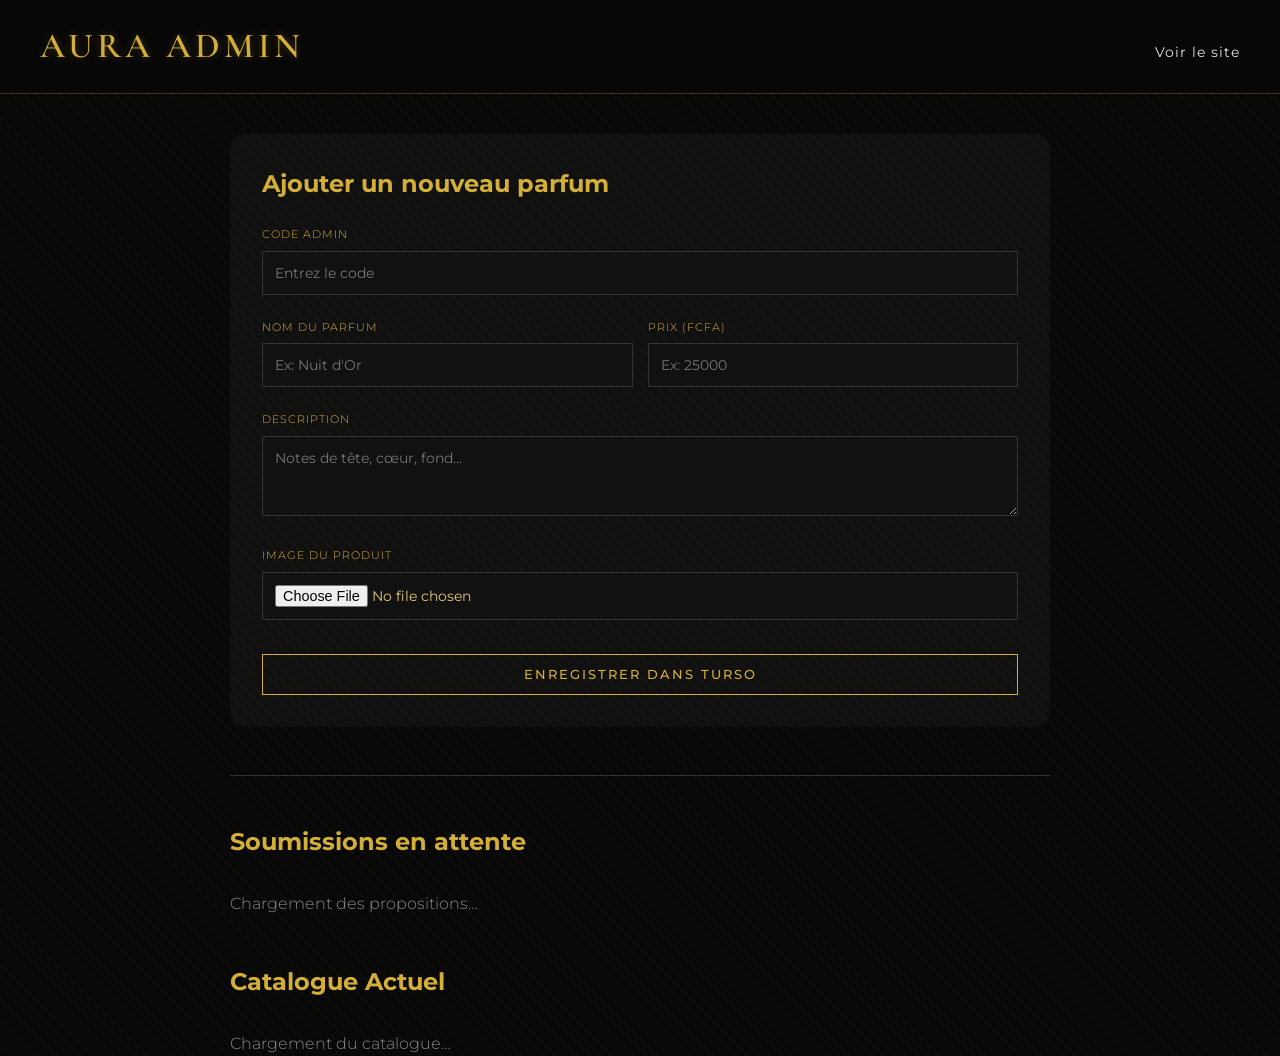
==== admin.html @ c9ed133d "Add files via upload" ====
<!DOCTYPE html>
<html lang="fr">
<head>
  <meta charset="UTF-8">
  <meta name="viewport" content="width=device-width, initial-scale=1.0">
  <title>AURA Admin – Gestion</title>
  <link rel="stylesheet" href="style.css">
  <style>
    .perfume-list { margin-top: 2rem; }
    .perfume-item {
      background: #111;
      border-left: 3px solid #d4af37;
      padding: 1rem;
      margin-bottom: 1rem;
      display: flex;
      justify-content: space-between;
      align-items: center;
      flex-wrap: wrap;
      gap: 1rem;
    }
    .perfume-info strong { color: #d4af37; font-size: 1.2rem; }
    .btn-delete  { background: #8b0000; border: none; color: white; padding: 0.5rem 1rem; border-radius: 8px; cursor: pointer; }
    .btn-approve { background: #1b4d3e; border: none; color: white; padding: 0.5rem 1rem; border-radius: 8px; cursor: pointer; }
    .upload-progress { display: none; margin-top: 0.5rem; height: 10px; background: #222; border-radius: 5px; overflow: hidden; }
    .progress-fill   { height: 100%; background: #d4af37; width: 0%; transition: width 0.3s; }
    .badge-pending   { font-size:0.75rem; background:#3a2800; color:#d4af37; padding:2px 8px; border-radius:4px; }
  </style>
</head>
<body>

<header>
  <div class="header-inner">
    <div class="logo">AURA ADMIN</div>
    <div class="nav-links">
      <a href="index.html">Voir le site</a>
    </div>
  </div>
</header>

<div class="container" style="padding-top: 40px; max-width: 900px;">

  <!-- ═══ AJOUTER UN PARFUM ════════════════════════════════════════════════ -->
  <section style="background: rgba(255,255,255,0.03); padding: 2rem; border-radius: 15px;">
    <h2 style="color:#d4af37; margin-bottom:1.5rem;">Ajouter un nouveau parfum</h2>

    <div class="form-group">
      <label>Code Admin</label>
      <input type="password" id="adminPwd" placeholder="Entrez le code">
    </div>

    <div style="display: grid; grid-template-columns: 1fr 1fr; gap: 15px;">
      <div class="form-group">
        <label>Nom du parfum</label>
        <input type="text" id="pName" placeholder="Ex: Nuit d'Or">
      </div>
      <div class="form-group">
        <label>Prix (FCFA)</label>
        <input type="number" id="pPrice" placeholder="Ex: 25000">
      </div>
    </div>

    <div class="form-group">
      <label>Description</label>
      <textarea id="pDesc" rows="3" placeholder="Notes de tête, cœur, fond..."></textarea>
    </div>

    <div class="form-group">
      <label>Image du produit</label>
      <input type="file" id="pImage" accept="image/*">
      <div class="upload-progress" id="uploadProgress">
        <div class="progress-fill" id="progressFill"></div>
      </div>
      <small id="uploadLabel" style="color:#888; font-size:0.75rem;"></small>
    </div>

    <button class="btn-gold" onclick="window.addPerfume()" style="width:100%; margin-top:10px;">
      Enregistrer dans Turso
    </button>
  </section>

  <hr style="border: 0; border-top: 1px solid #333; margin: 3rem 0;">

  <!-- ═══ SOUMISSIONS EN ATTENTE ══════════════════════════════════════════ -->
  <h2 style="color:#d4af37;">Soumissions en attente</h2>
  <div id="pendingList" class="perfume-list">
    <p style="color:#888;">Chargement des propositions…</p>
  </div>

  <!-- ═══ CATALOGUE COMPLET ═══════════════════════════════════════════════ -->
  <h2 style="color:#d4af37; margin-top:3rem;">Catalogue Actuel</h2>
  <div id="fullList" class="perfume-list">
    <p style="color:#888;">Chargement du catalogue…</p>
  </div>

</div>

<script type="module">
  import { uploadImage }  from './cloudinary-config.js';
  import { turso }        from './turso-config.js';

  // ── AJOUTER UN PARFUM ───────────────────────────────────────────────────
  window.addPerfume = async function () {
    const pwd = document.getElementById('adminPwd').value;
    if (pwd !== 'Carson2026') { alert("⚠️ Code incorrect"); return; }

    const name  = document.getElementById('pName').value.trim();
    const price = document.getElementById('pPrice').value;
    const desc  = document.getElementById('pDesc').value.trim();
    const file  = document.getElementById('pImage').files[0];

    if (!name || !price) { alert("Nom et prix requis"); return; }

    try {
      let imageUrl = null;

      if (file) {
        document.getElementById('uploadProgress').style.display = 'block';
        document.getElementById('uploadLabel').textContent = 'Upload Cloudinary…';

        imageUrl = await uploadImage(file, (pct) => {
          document.getElementById('progressFill').style.width = pct + '%';
          document.getElementById('uploadLabel').textContent  = `Upload… ${pct}%`;
        });

        document.getElementById('uploadLabel').textContent = '✅ Image uploadée !';
      }

      await turso.execute({
        sql:  "INSERT INTO perfumes (name, price, description, imageUrl, status) VALUES (?, ?, ?, ?, 'approved')",
        args: [name, parseInt(price), desc, imageUrl]
      });

      alert("✨ Parfum ajouté au catalogue !");
      location.reload();

    } catch (err) {
      alert("Erreur : " + err.message);
      console.error(err);
    }
  };

  // ── CHARGER LES DONNÉES ─────────────────────────────────────────────────
  async function loadData() {
    try {
      // 1. Soumissions clients (pending)
      const resSub = await turso.execute(
        "SELECT * FROM submissions WHERE status = 'pending' ORDER BY id DESC"
      );
      const pendingDiv = document.getElementById('pendingList');

      if (resSub.rows.length === 0) {
        pendingDiv.innerHTML = '<p style="color:#888;">Aucune proposition en attente.</p>';
      } else {
        pendingDiv.innerHTML = '';
        resSub.rows.forEach(s => {
          const thumb = s.imageUrl
            ? `<img src="${s.imageUrl}" style="width:60px;height:60px;object-fit:cover;border-radius:4px;">`
            : '';
          pendingDiv.innerHTML += `
            <div class="perfume-item">
              <div style="display:flex;gap:12px;align-items:center;">
                ${thumb}
                <div class="perfume-info">
                  <strong>${escHtml(s.name)}</strong>
                  <span class="badge-pending">en attente</span><br>
                  ${Number(s.price).toLocaleString()} FCFA<br>
                  <small style="color:#888;">Par : ${escHtml(s.submitter_name || 'Anonyme')}</small>
                </div>
              </div>
              <div style="display:flex;gap:8px;">
                <button class="btn-approve" onclick="window._admin.approve(${s.id})">✔ Approuver</button>
                <button class="btn-delete"  onclick="window._admin.reject(${s.id})">✖ Refuser</button>
              </div>
            </div>`;
        });
      }

      // 2. Catalogue approuvé
      const resFull = await turso.execute(
        "SELECT * FROM perfumes WHERE status = 'approved' ORDER BY id DESC"
      );
      const fullDiv = document.getElementById('fullList');

      if (resFull.rows.length === 0) {
        fullDiv.innerHTML = '<p style="color:#888;">Catalogue vide.</p>';
      } else {
        fullDiv.innerHTML = '';
        resFull.rows.forEach(p => {
          const thumb = p.imageUrl
            ? `<img src="${p.imageUrl}" style="width:60px;height:60px;object-fit:cover;border-radius:4px;">`
            : '';
          fullDiv.innerHTML += `
            <div class="perfume-item">
              <div style="display:flex;gap:12px;align-items:center;">
                ${thumb}
                <div class="perfume-info">
                  <strong>${escHtml(p.name)}</strong><br>
                  ${Number(p.price).toLocaleString()} FCFA
                </div>
              </div>
              <button class="btn-delete" onclick="window._admin.deletePerfume(${p.id})">Supprimer</button>
            </div>`;
        });
      }

    } catch (err) {
      console.error("Erreur chargement :", err);
      document.getElementById('pendingList').innerHTML =
        `<p style="color:#e55;">Erreur Turso : ${err.message}</p>`;
    }
  }

  // ── ACTIONS ADMIN ───────────────────────────────────────────────────────
  window._admin = {

    deletePerfume: async (id) => {
      if (!confirm("Supprimer définitivement ce parfum ?")) return;
      await turso.execute({ sql: "DELETE FROM perfumes WHERE id = ?", args: [id] });
      loadData();
    },

    approve: async (id) => {
      try {
        const rs = await turso.execute({ sql: "SELECT * FROM submissions WHERE id = ?", args: [id] });
        const s  = rs.rows[0];
        if (!s) { alert("Soumission introuvable."); return; }

        await turso.execute({
          sql:  "INSERT INTO perfumes (name, price, description, imageUrl, status) VALUES (?, ?, ?, ?, 'approved')",
          args: [s.name, s.price, s.description, s.imageUrl]
        });
        await turso.execute({ sql: "DELETE FROM submissions WHERE id = ?", args: [id] });

        alert("✅ Parfum approuvé et ajouté au catalogue !");
        loadData();
      } catch (err) { alert("Erreur : " + err.message); }
    },

    reject: async (id) => {
      if (!confirm("Refuser et supprimer cette proposition ?")) return;
      await turso.execute({ sql: "DELETE FROM submissions WHERE id = ?", args: [id] });
      loadData();
    }
  };

  // Échapper le HTML pour éviter les injections XSS
  function escHtml(str) {
    if (!str) return '';
    return str.replace(/[&<>"']/g, m =>
      ({ '&':'&amp;','<':'&lt;','>':'&gt;','"':'&quot;',"'":'&#39;' })[m]
    );
  }

  loadData();
</script>

</body>
</html>
---- style.css ----
@import url('https://fonts.googleapis.com/css2?family=Cormorant+Garamond:wght@300;400;500;600;700&family=Montserrat:wght@300;400;500;600&display=swap');

* {
  margin: 0;
  padding: 0;
  box-sizing: border-box;
}

body {
  background-color: #080808;
  background-image: repeating-linear-gradient(45deg, rgba(212, 175, 55, 0.02) 0px, rgba(212, 175, 55, 0.02) 2px, transparent 2px, transparent 8px);
  color: #ececec;
  font-family: 'Montserrat', sans-serif;
  font-weight: 300;
  line-height: 1.5;
}

.container {
  max-width: 1400px;
  margin: 0 auto;
  padding: 0 40px;
}

/* HEADER TRANSPARENT CHIC */
header {
  position: sticky;
  top: 0;
  background: rgba(8, 8, 8, 0.85);
  backdrop-filter: blur(10px);
  z-index: 200;
  border-bottom: 1px solid rgba(212, 175, 55, 0.3);
  padding: 20px 0;
}

.header-inner {
  max-width: 1400px;
  margin: 0 auto;
  display: flex;
  justify-content: space-between;
  align-items: baseline;
  padding: 0 40px;
}

.logo {
  font-family: 'Cormorant Garamond', serif;
  font-size: 2.2rem;
  font-weight: 600;
  letter-spacing: 4px;
  color: #d4af37;
  text-shadow: 0 0 8px rgba(212, 175, 55, 0.3);
}

.nav-links {
  display: flex;
  gap: 2.5rem;
}

.nav-links a {
  color: #e0e0e0;
  text-decoration: none;
  font-size: 0.9rem;
  font-weight: 400;
  letter-spacing: 1px;
  transition: 0.3s;
  position: relative;
}

.nav-links a:hover {
  color: #d4af37;
}

/* BOUTONS DORES MINIMALISTES */
.btn-gold {
  background: transparent;
  border: 1.5px solid #d4af37;
  color: #d4af37;
  padding: 12px 28px;
  font-size: 0.8rem;
  font-weight: 500;
  letter-spacing: 2px;
  cursor: pointer;
  transition: all 0.4s ease;
  text-transform: uppercase;
  font-family: 'Montserrat', sans-serif;
}

.btn-gold:hover {
  background: #d4af37;
  color: #080808;
  box-shadow: 0 0 15px rgba(212, 175, 55, 0.6);
}

.btn-outline {
  background: transparent;
  border: 1px solid #d4af37;
  color: #d4af37;
  padding: 6px 14px;
  font-size: 0.7rem;
  cursor: pointer;
  transition: 0.3s;
  border-radius: 0;
}

.btn-outline:hover {
  background: #d4af37;
  color: black;
}

/* BANNIÈRE PRINCIPALE */
.hero {
  text-align: center;
  padding: 100px 20px 80px;
  border-bottom: 1px solid rgba(212, 175, 55, 0.2);
  margin-bottom: 40px;
}

.hero h1 {
  font-family: 'Cormorant Garamond', serif;
  font-size: 5rem;
  font-weight: 500;
  color: #d4af37;
  letter-spacing: 8px;
  margin-bottom: 20px;
}

.hero p {
  font-size: 1rem;
  letter-spacing: 3px;
  color: #aaa;
}

/* GRILLE PARFUMS – CARTES MINIMALISTES */
.perfume-grid {
  display: grid;
  grid-template-columns: repeat(auto-fill, minmax(320px, 1fr));
  gap: 50px;
  margin: 60px 0;
}

.perfume-card {
  background: #0f0f0f;
  border: none;
  transition: transform 0.4s ease, box-shadow 0.4s;
  cursor: pointer;
}

.perfume-card:hover {
  transform: translateY(-8px);
  box-shadow: 0 20px 35px -15px rgba(0,0,0,0.8);
}

.perfume-card img {
  width: 100%;
  height: 380px;
  object-fit: cover;
  filter: grayscale(10%);
  transition: filter 0.4s;
}

.perfume-card:hover img {
  filter: grayscale(0%);
}

.perfume-info {
  padding: 25px 20px 30px;
  text-align: center;
  border-top: 1px solid rgba(212, 175, 55, 0.3);
}

.perfume-name {
  font-family: 'Cormorant Garamond', serif;
  font-size: 1.8rem;
  font-weight: 500;
  color: #d4af37;
  margin-bottom: 8px;
}

.perfume-price {
  font-size: 1.2rem;
  font-weight: 400;
  margin: 12px 0;
  color: #fff;
  letter-spacing: 1px;
}

.perfume-desc {
  font-size: 0.8rem;
  color: #aaa;
  margin-bottom: 20px;
}

.btn-add {
  background: transparent;
  border: 1px solid #d4af37;
  color: #d4af37;
  padding: 8px 20px;
  font-size: 0.7rem;
  letter-spacing: 1px;
  cursor: pointer;
  transition: 0.3s;
  width: 100%;
  text-transform: uppercase;
}

.btn-add:hover {
  background: #d4af37;
  color: #080808;
}

/* PANIER LATERAL – LUXE SOBRE */
.cart-sidebar {
  position: fixed;
  top: 0;
  right: 0;
  width: 380px;
  height: 100vh;
  background: #0a0a0a;
  border-left: 1px solid #d4af37;
  padding: 30px 25px;
  transform: translateX(100%);
  transition: transform 0.3s cubic-bezier(0.2, 0.9, 0.4, 1.1);
  z-index: 1000;
  overflow-y: auto;
  box-shadow: -10px 0 40px rgba(0,0,0,0.7);
}

.cart-sidebar.open {
  transform: translateX(0);
}

.cart-header {
  display: flex;
  justify-content: space-between;
  align-items: center;
  font-family: 'Cormorant Garamond', serif;
  font-size: 1.6rem;
  border-bottom: 1px solid #d4af37;
  padding-bottom: 15px;
  margin-bottom: 25px;
}

.cart-item {
  display: flex;
  justify-content: space-between;
  margin-bottom: 15px;
  padding-bottom: 10px;
  border-bottom: 1px dashed #333;
  font-size: 0.9rem;
}

.cart-total {
  margin-top: 25px;
  padding-top: 15px;
  border-top: 2px solid #d4af37;
  font-size: 1.2rem;
  text-align: right;
  font-weight: 500;
}

/* FORMULAIRES ÉPURÉS */
.form-group {
  margin-bottom: 1.5rem;
}

input, textarea, select {
  width: 100%;
  padding: 12px;
  background: #111;
  border: 1px solid #333;
  color: #e0c87c;
  font-family: 'Montserrat', sans-serif;
  font-size: 0.9rem;
  transition: 0.3s;
}

input:focus, textarea:focus {
  border-color: #d4af37;
  outline: none;
}

label {
  display: block;
  margin-bottom: 8px;
  color: #d4af37;
  font-size: 0.7rem;
  letter-spacing: 1px;
  text-transform: uppercase;
}

/* BOUTON FIXE PANIER */
#cartFloatingBtn {
  position: fixed;
  bottom: 30px;
  right: 30px;
  background: #d4af37;
  color: #080808;
  border: none;
  border-radius: 50px;
  padding: 14px 28px;
  font-weight: bold;
  z-index: 99;
  box-shadow: 0 4px 15px rgba(0,0,0,0.5);
  transition: 0.2s;
}

#cartFloatingBtn:hover {
  background: #e6c27a;
  transform: scale(1.02);
}

/* RESPONSIVE */
@media (max-width: 768px) {
  .container {
    padding: 0 20px;
  }
  .hero h1 {
    font-size: 2.5rem;
    letter-spacing: 4px;
  }
  .perfume-card img {
    height: 280px;
  }
  .cart-sidebar {
    width: 100%;
  }
  .header-inner {
    flex-direction: column;
    gap: 15px;
    text-align: center;
  }
}
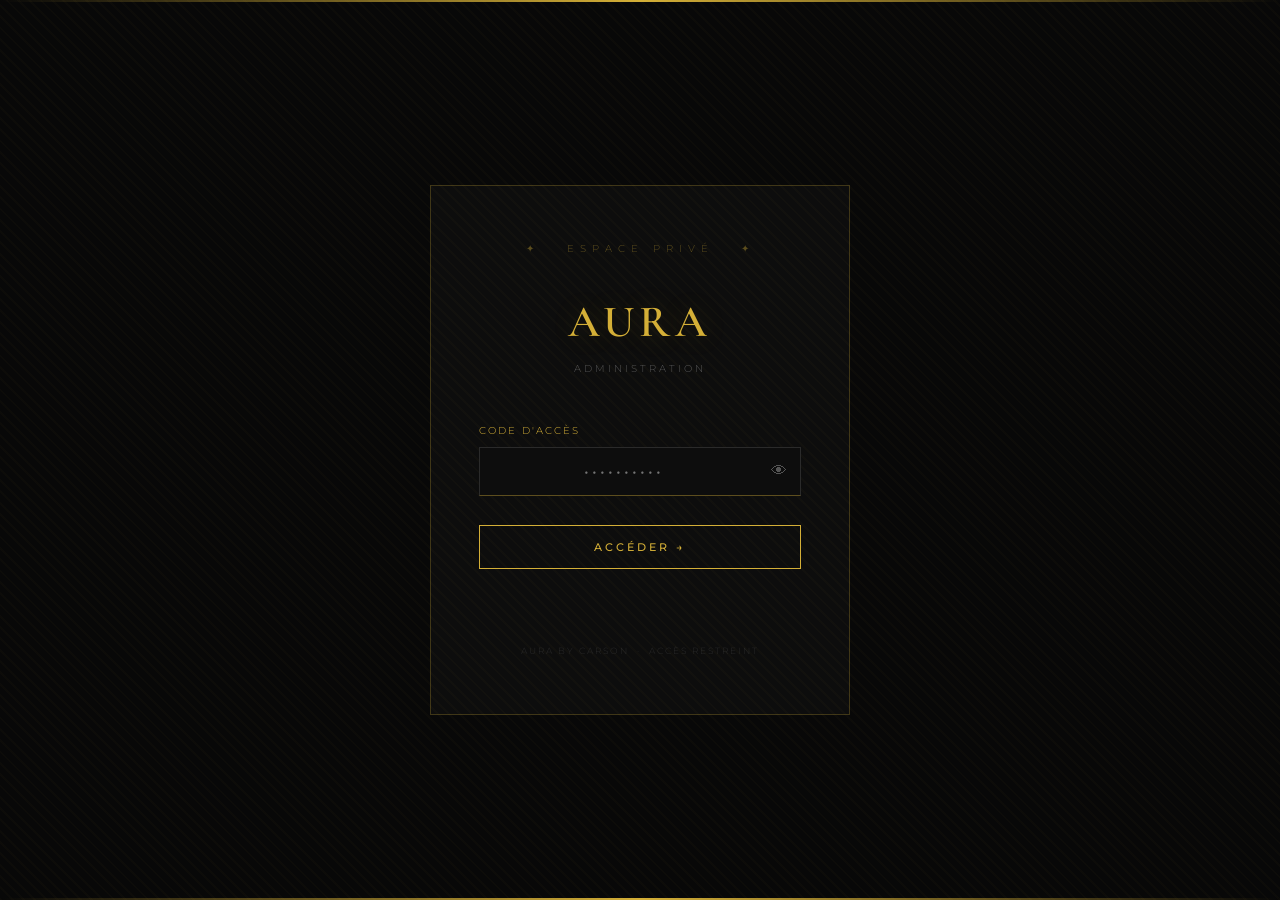
==== commit 5beb757f: "Add files via upload" ====
--- a/admin.html
+++ b/admin.html
@@ -3,9 +3,209 @@
 <head>
   <meta charset="UTF-8">
   <meta name="viewport" content="width=device-width, initial-scale=1.0">
-  <title>AURA Admin – Gestion</title>
+  <title>AURA Admin – Accès Privé</title>
   <link rel="stylesheet" href="style.css">
   <style>
+    /* ═══ ÉCRAN DE CONNEXION ══════════════════════════════════════════════ */
+    #loginGate {
+      position: fixed;
+      inset: 0;
+      background: #080808;
+      background-image: repeating-linear-gradient(45deg, rgba(212,175,55,0.025) 0px, rgba(212,175,55,0.025) 2px, transparent 2px, transparent 8px);
+      z-index: 9999;
+      display: flex;
+      align-items: center;
+      justify-content: center;
+      flex-direction: column;
+      gap: 0;
+      /* Animation d'entrée */
+      animation: fadeInGate 0.6s ease both;
+    }
+
+    @keyframes fadeInGate {
+      from { opacity: 0; }
+      to   { opacity: 1; }
+    }
+
+    /* Décor doré en haut et en bas */
+    #loginGate::before,
+    #loginGate::after {
+      content: '';
+      position: fixed;
+      left: 0; right: 0;
+      height: 2px;
+      background: linear-gradient(90deg, transparent, #d4af37, transparent);
+    }
+    #loginGate::before { top: 0; }
+    #loginGate::after  { bottom: 0; }
+
+    .login-box {
+      width: 100%;
+      max-width: 420px;
+      padding: 3.5rem 3rem;
+      background: rgba(255,255,255,0.02);
+      border: 1px solid rgba(212,175,55,0.25);
+      text-align: center;
+      animation: slideUp 0.7s cubic-bezier(0.16,1,0.3,1) both;
+    }
+
+    @keyframes slideUp {
+      from { opacity: 0; transform: translateY(30px); }
+      to   { opacity: 1; transform: translateY(0); }
+    }
+
+    .login-ornament {
+      font-size: 0.6rem;
+      letter-spacing: 6px;
+      color: rgba(212,175,55,0.4);
+      margin-bottom: 2rem;
+      text-transform: uppercase;
+    }
+
+    .login-logo {
+      font-family: 'Cormorant Garamond', serif;
+      font-size: 2.8rem;
+      font-weight: 600;
+      color: #d4af37;
+      letter-spacing: 5px;
+      text-shadow: 0 0 30px rgba(212,175,55,0.2);
+      margin-bottom: 0.3rem;
+    }
+
+    .login-subtitle {
+      font-size: 0.65rem;
+      letter-spacing: 3px;
+      color: #555;
+      text-transform: uppercase;
+      margin-bottom: 3rem;
+    }
+
+    .login-label {
+      font-size: 0.6rem;
+      letter-spacing: 2px;
+      color: #d4af37;
+      text-transform: uppercase;
+      text-align: left;
+      display: block;
+      margin-bottom: 8px;
+    }
+
+    .login-input-wrap {
+      position: relative;
+      margin-bottom: 1.8rem;
+    }
+
+    #gatePassword {
+      width: 100%;
+      padding: 14px 48px 14px 16px;
+      background: #0d0d0d;
+      border: 1px solid #2a2a2a;
+      border-bottom-color: rgba(212,175,55,0.4);
+      color: #e0c87c;
+      font-family: 'Montserrat', sans-serif;
+      font-size: 1rem;
+      letter-spacing: 3px;
+      text-align: center;
+      transition: border-color 0.3s, box-shadow 0.3s;
+      outline: none;
+    }
+
+    #gatePassword:focus {
+      border-color: rgba(212,175,55,0.6);
+      box-shadow: 0 4px 20px -5px rgba(212,175,55,0.15);
+    }
+
+    /* Icône œil pour afficher/masquer */
+    #toggleEye {
+      position: absolute;
+      right: 14px;
+      top: 50%;
+      transform: translateY(-50%);
+      background: none;
+      border: none;
+      cursor: pointer;
+      color: #555;
+      font-size: 1rem;
+      padding: 0;
+      line-height: 1;
+      transition: color 0.2s;
+    }
+    #toggleEye:hover { color: #d4af37; }
+
+    #loginBtn {
+      width: 100%;
+      padding: 14px;
+      background: transparent;
+      border: 1.5px solid #d4af37;
+      color: #d4af37;
+      font-family: 'Montserrat', sans-serif;
+      font-size: 0.7rem;
+      font-weight: 500;
+      letter-spacing: 3px;
+      text-transform: uppercase;
+      cursor: pointer;
+      transition: all 0.35s ease;
+      position: relative;
+      overflow: hidden;
+    }
+
+    #loginBtn::before {
+      content: '';
+      position: absolute;
+      inset: 0;
+      background: #d4af37;
+      transform: scaleX(0);
+      transform-origin: left;
+      transition: transform 0.35s ease;
+      z-index: 0;
+    }
+
+    #loginBtn:hover::before { transform: scaleX(1); }
+    #loginBtn:hover { color: #080808; }
+    #loginBtn span { position: relative; z-index: 1; }
+
+    /* Shake + message d'erreur */
+    @keyframes shake {
+      0%,100% { transform: translateX(0); }
+      20%,60%  { transform: translateX(-8px); }
+      40%,80%  { transform: translateX(8px); }
+    }
+
+    .shake { animation: shake 0.4s ease; }
+
+    #loginError {
+      margin-top: 1.2rem;
+      font-size: 0.7rem;
+      letter-spacing: 1px;
+      color: #c0392b;
+      min-height: 1.2em;
+      opacity: 0;
+      transition: opacity 0.3s;
+    }
+    #loginError.visible { opacity: 1; }
+
+    .login-footer {
+      margin-top: 2.5rem;
+      font-size: 0.55rem;
+      letter-spacing: 2px;
+      color: #2a2a2a;
+      text-transform: uppercase;
+    }
+
+    /* ═══ CONTENU ADMIN CACHÉ AU DÉPART ══════════════════════════════════ */
+    #adminContent { display: none; }
+
+    /* Animation de déverrouillage */
+    @keyframes unlockFadeIn {
+      from { opacity: 0; transform: translateY(12px); }
+      to   { opacity: 1; transform: translateY(0); }
+    }
+    #adminContent.visible {
+      display: block;
+      animation: unlockFadeIn 0.5s ease both;
+    }
+
+    /* ═══ RESTE DU STYLE ADMIN ════════════════════════════════════════════ */
     .perfume-list { margin-top: 2rem; }
     .perfume-item {
       background: #111;
@@ -24,85 +224,209 @@
     .upload-progress { display: none; margin-top: 0.5rem; height: 10px; background: #222; border-radius: 5px; overflow: hidden; }
     .progress-fill   { height: 100%; background: #d4af37; width: 0%; transition: width 0.3s; }
     .badge-pending   { font-size:0.75rem; background:#3a2800; color:#d4af37; padding:2px 8px; border-radius:4px; }
+
+    /* Badge session active dans le header admin */
+    .session-badge {
+      font-size: 0.6rem;
+      letter-spacing: 1px;
+      background: rgba(212,175,55,0.1);
+      border: 1px solid rgba(212,175,55,0.3);
+      color: #d4af37;
+      padding: 4px 10px;
+      border-radius: 0;
+      cursor: pointer;
+      transition: 0.2s;
+    }
+    .session-badge:hover { background: rgba(139,0,0,0.2); border-color: #8b0000; color: #e55; }
   </style>
 </head>
 <body>
 
-<header>
-  <div class="header-inner">
-    <div class="logo">AURA ADMIN</div>
-    <div class="nav-links">
-      <a href="index.html">Voir le site</a>
+<!-- ═══════════════════════════════════════════════════════════════════════
+     ÉCRAN DE CONNEXION (s'affiche en premier, bloque tout l'admin)
+     ════════════════════════════════════════════════════════════════════ -->
+<div id="loginGate">
+  <div class="login-box">
+
+    <div class="login-ornament">✦ &nbsp; Espace Privé &nbsp; ✦</div>
+    <div class="login-logo">AURA</div>
+    <div class="login-subtitle">Administration</div>
+
+    <label class="login-label" for="gatePassword">Code d'accès</label>
+    <div class="login-input-wrap">
+      <input type="password" id="gatePassword" placeholder="••••••••••"
+             autocomplete="current-password" spellcheck="false">
+      <button id="toggleEye" type="button" title="Afficher / masquer" aria-label="Afficher le mot de passe">👁</button>
     </div>
+
+    <button id="loginBtn" type="button"><span>Accéder →</span></button>
+
+    <div id="loginError">Code incorrect — accès refusé</div>
+
+    <div class="login-footer">AURA BY CARSON &nbsp;·&nbsp; Accès restreint</div>
   </div>
-</header>
-
-<div class="container" style="padding-top: 40px; max-width: 900px;">
-
-  <!-- ═══ AJOUTER UN PARFUM ════════════════════════════════════════════════ -->
-  <section style="background: rgba(255,255,255,0.03); padding: 2rem; border-radius: 15px;">
-    <h2 style="color:#d4af37; margin-bottom:1.5rem;">Ajouter un nouveau parfum</h2>
-
-    <div class="form-group">
-      <label>Code Admin</label>
-      <input type="password" id="adminPwd" placeholder="Entrez le code">
-    </div>
-
-    <div style="display: grid; grid-template-columns: 1fr 1fr; gap: 15px;">
-      <div class="form-group">
-        <label>Nom du parfum</label>
-        <input type="text" id="pName" placeholder="Ex: Nuit d'Or">
-      </div>
-      <div class="form-group">
-        <label>Prix (FCFA)</label>
-        <input type="number" id="pPrice" placeholder="Ex: 25000">
+</div>
+
+
+<!-- ═══════════════════════════════════════════════════════════════════════
+     CONTENU ADMIN (masqué tant que non authentifié)
+     ════════════════════════════════════════════════════════════════════ -->
+<div id="adminContent">
+
+  <header>
+    <div class="header-inner">
+      <div class="logo">AURA ADMIN</div>
+      <div class="nav-links" style="display:flex; align-items:center; gap:2rem;">
+        <a href="index.html">Voir le site</a>
+        <button class="session-badge" onclick="window._gate.logout()" title="Déconnecter la session">
+          🔒 Déconnexion
+        </button>
       </div>
     </div>
-
-    <div class="form-group">
-      <label>Description</label>
-      <textarea id="pDesc" rows="3" placeholder="Notes de tête, cœur, fond..."></textarea>
+  </header>
+
+  <div class="container" style="padding-top: 40px; max-width: 900px;">
+
+    <!-- ═══ AJOUTER UN PARFUM ══════════════════════════════════════════════ -->
+    <section style="background: rgba(255,255,255,0.03); padding: 2rem; border-radius: 15px;">
+      <h2 style="color:#d4af37; margin-bottom:1.5rem;">Ajouter un nouveau parfum</h2>
+
+      <div style="display: grid; grid-template-columns: 1fr 1fr; gap: 15px;">
+        <div class="form-group">
+          <label>Nom du parfum</label>
+          <input type="text" id="pName" placeholder="Ex: Nuit d'Or">
+        </div>
+        <div class="form-group">
+          <label>Prix (FCFA)</label>
+          <input type="number" id="pPrice" placeholder="Ex: 25000">
+        </div>
+      </div>
+
+      <div class="form-group">
+        <label>Description</label>
+        <textarea id="pDesc" rows="3" placeholder="Notes de tête, cœur, fond..."></textarea>
+      </div>
+
+      <div class="form-group">
+        <label>Image du produit</label>
+        <input type="file" id="pImage" accept="image/*">
+        <div class="upload-progress" id="uploadProgress">
+          <div class="progress-fill" id="progressFill"></div>
+        </div>
+        <small id="uploadLabel" style="color:#888; font-size:0.75rem;"></small>
+      </div>
+
+      <button class="btn-gold" onclick="window.addPerfume()" style="width:100%; margin-top:10px;">
+        Enregistrer dans Turso
+      </button>
+    </section>
+
+    <hr style="border: 0; border-top: 1px solid #333; margin: 3rem 0;">
+
+    <!-- ═══ SOUMISSIONS EN ATTENTE ════════════════════════════════════════ -->
+    <h2 style="color:#d4af37;">Soumissions en attente</h2>
+    <div id="pendingList" class="perfume-list">
+      <p style="color:#888;">Chargement des propositions…</p>
     </div>
 
-    <div class="form-group">
-      <label>Image du produit</label>
-      <input type="file" id="pImage" accept="image/*">
-      <div class="upload-progress" id="uploadProgress">
-        <div class="progress-fill" id="progressFill"></div>
-      </div>
-      <small id="uploadLabel" style="color:#888; font-size:0.75rem;"></small>
+    <!-- ═══ CATALOGUE COMPLET ══════════════════════════════════════════════ -->
+    <h2 style="color:#d4af37; margin-top:3rem;">Catalogue Actuel</h2>
+    <div id="fullList" class="perfume-list">
+      <p style="color:#888;">Chargement du catalogue…</p>
     </div>
 
-    <button class="btn-gold" onclick="window.addPerfume()" style="width:100%; margin-top:10px;">
-      Enregistrer dans Turso
-    </button>
-  </section>
-
-  <hr style="border: 0; border-top: 1px solid #333; margin: 3rem 0;">
-
-  <!-- ═══ SOUMISSIONS EN ATTENTE ══════════════════════════════════════════ -->
-  <h2 style="color:#d4af37;">Soumissions en attente</h2>
-  <div id="pendingList" class="perfume-list">
-    <p style="color:#888;">Chargement des propositions…</p>
   </div>
-
-  <!-- ═══ CATALOGUE COMPLET ═══════════════════════════════════════════════ -->
-  <h2 style="color:#d4af37; margin-top:3rem;">Catalogue Actuel</h2>
-  <div id="fullList" class="perfume-list">
-    <p style="color:#888;">Chargement du catalogue…</p>
-  </div>
-
-</div>
-
+</div><!-- /#adminContent -->
+
+
+<!-- ═══ SCRIPTS ═══════════════════════════════════════════════════════════ -->
+
+<!-- 1. Script de la porte d'accès (synchrone, pas de module) -->
+<script>
+  // Clé de session stockée dans sessionStorage
+  // → valable tant que l'onglet reste ouvert ; disparaît à la fermeture
+  const SESSION_KEY = 'aura_admin_auth';
+  const ADMIN_PWD   = 'Carson2026';
+
+  const gate         = document.getElementById('loginGate');
+  const adminContent = document.getElementById('adminContent');
+  const pwdInput     = document.getElementById('gatePassword');
+  const loginBtn     = document.getElementById('loginBtn');
+  const errorMsg     = document.getElementById('loginError');
+  const eyeBtn       = document.getElementById('toggleEye');
+
+  // ── Vérifier si déjà authentifié dans cette session ──────────────────
+  if (sessionStorage.getItem(SESSION_KEY) === '1') {
+    unlockAdmin(false); // accès immédiat sans animation de déverrouillage
+  }
+
+  // ── Afficher / masquer le mot de passe ────────────────────────────────
+  eyeBtn.addEventListener('click', () => {
+    const isText = pwdInput.type === 'text';
+    pwdInput.type     = isText ? 'password' : 'text';
+    eyeBtn.textContent = isText ? '👁' : '🙈';
+  });
+
+  // ── Soumission par bouton ──────────────────────────────────────────────
+  loginBtn.addEventListener('click', tryLogin);
+
+  // ── Soumission par Entrée ─────────────────────────────────────────────
+  pwdInput.addEventListener('keydown', (e) => {
+    if (e.key === 'Enter') tryLogin();
+  });
+
+  function tryLogin() {
+    if (pwdInput.value === ADMIN_PWD) {
+      sessionStorage.setItem(SESSION_KEY, '1');
+      unlockAdmin(true);
+    } else {
+      // Shake + message d'erreur
+      errorMsg.classList.add('visible');
+      const box = document.querySelector('.login-box');
+      box.classList.remove('shake');
+      void box.offsetWidth; // reflow pour relancer l'animation
+      box.classList.add('shake');
+      pwdInput.value = '';
+      pwdInput.focus();
+
+      // Masquer l'erreur après 2.5s
+      setTimeout(() => errorMsg.classList.remove('visible'), 2500);
+    }
+  }
+
+  function unlockAdmin(animate) {
+    if (animate) {
+      // Fondu sortant de la porte
+      gate.style.transition  = 'opacity 0.5s ease';
+      gate.style.opacity     = '0';
+      gate.style.pointerEvents = 'none';
+      setTimeout(() => {
+        gate.style.display = 'none';
+        adminContent.classList.add('visible');
+      }, 500);
+    } else {
+      gate.style.display = 'none';
+      adminContent.style.display = 'block';
+    }
+  }
+
+  // ── Déconnexion ───────────────────────────────────────────────────────
+  window._gate = {
+    logout() {
+      if (!confirm('Déconnecter la session admin ?')) return;
+      sessionStorage.removeItem(SESSION_KEY);
+      location.reload();
+    }
+  };
+</script>
+
+<!-- 2. Logique admin (module ES – ne se charge qu'une fois la page ouverte) -->
 <script type="module">
-  import { uploadImage }  from './cloudinary-config.js';
-  import { turso }        from './turso-config.js';
-
-  // ── AJOUTER UN PARFUM ───────────────────────────────────────────────────
+  import { uploadImage } from './cloudinary-config.js';
+  import { turso }       from './turso-config.js';
+
+  // ── AJOUTER UN PARFUM ──────────────────────────────────────────────────
   window.addPerfume = async function () {
-    const pwd = document.getElementById('adminPwd').value;
-    if (pwd !== 'Carson2026') { alert("⚠️ Code incorrect"); return; }
-
     const name  = document.getElementById('pName').value.trim();
     const price = document.getElementById('pPrice').value;
     const desc  = document.getElementById('pDesc').value.trim();
@@ -139,11 +463,11 @@
     }
   };
 
-  // ── CHARGER LES DONNÉES ─────────────────────────────────────────────────
+  // ── CHARGER LES DONNÉES ────────────────────────────────────────────────
   async function loadData() {
     try {
       // 1. Soumissions clients (pending)
-      const resSub = await turso.execute(
+      const resSub    = await turso.execute(
         "SELECT * FROM submissions WHERE status = 'pending' ORDER BY id DESC"
       );
       const pendingDiv = document.getElementById('pendingList');
@@ -210,7 +534,7 @@
     }
   }
 
-  // ── ACTIONS ADMIN ───────────────────────────────────────────────────────
+  // ── ACTIONS ADMIN ──────────────────────────────────────────────────────
   window._admin = {
 
     deletePerfume: async (id) => {
@@ -243,7 +567,6 @@
     }
   };
 
-  // Échapper le HTML pour éviter les injections XSS
   function escHtml(str) {
     if (!str) return '';
     return str.replace(/[&<>"']/g, m =>
